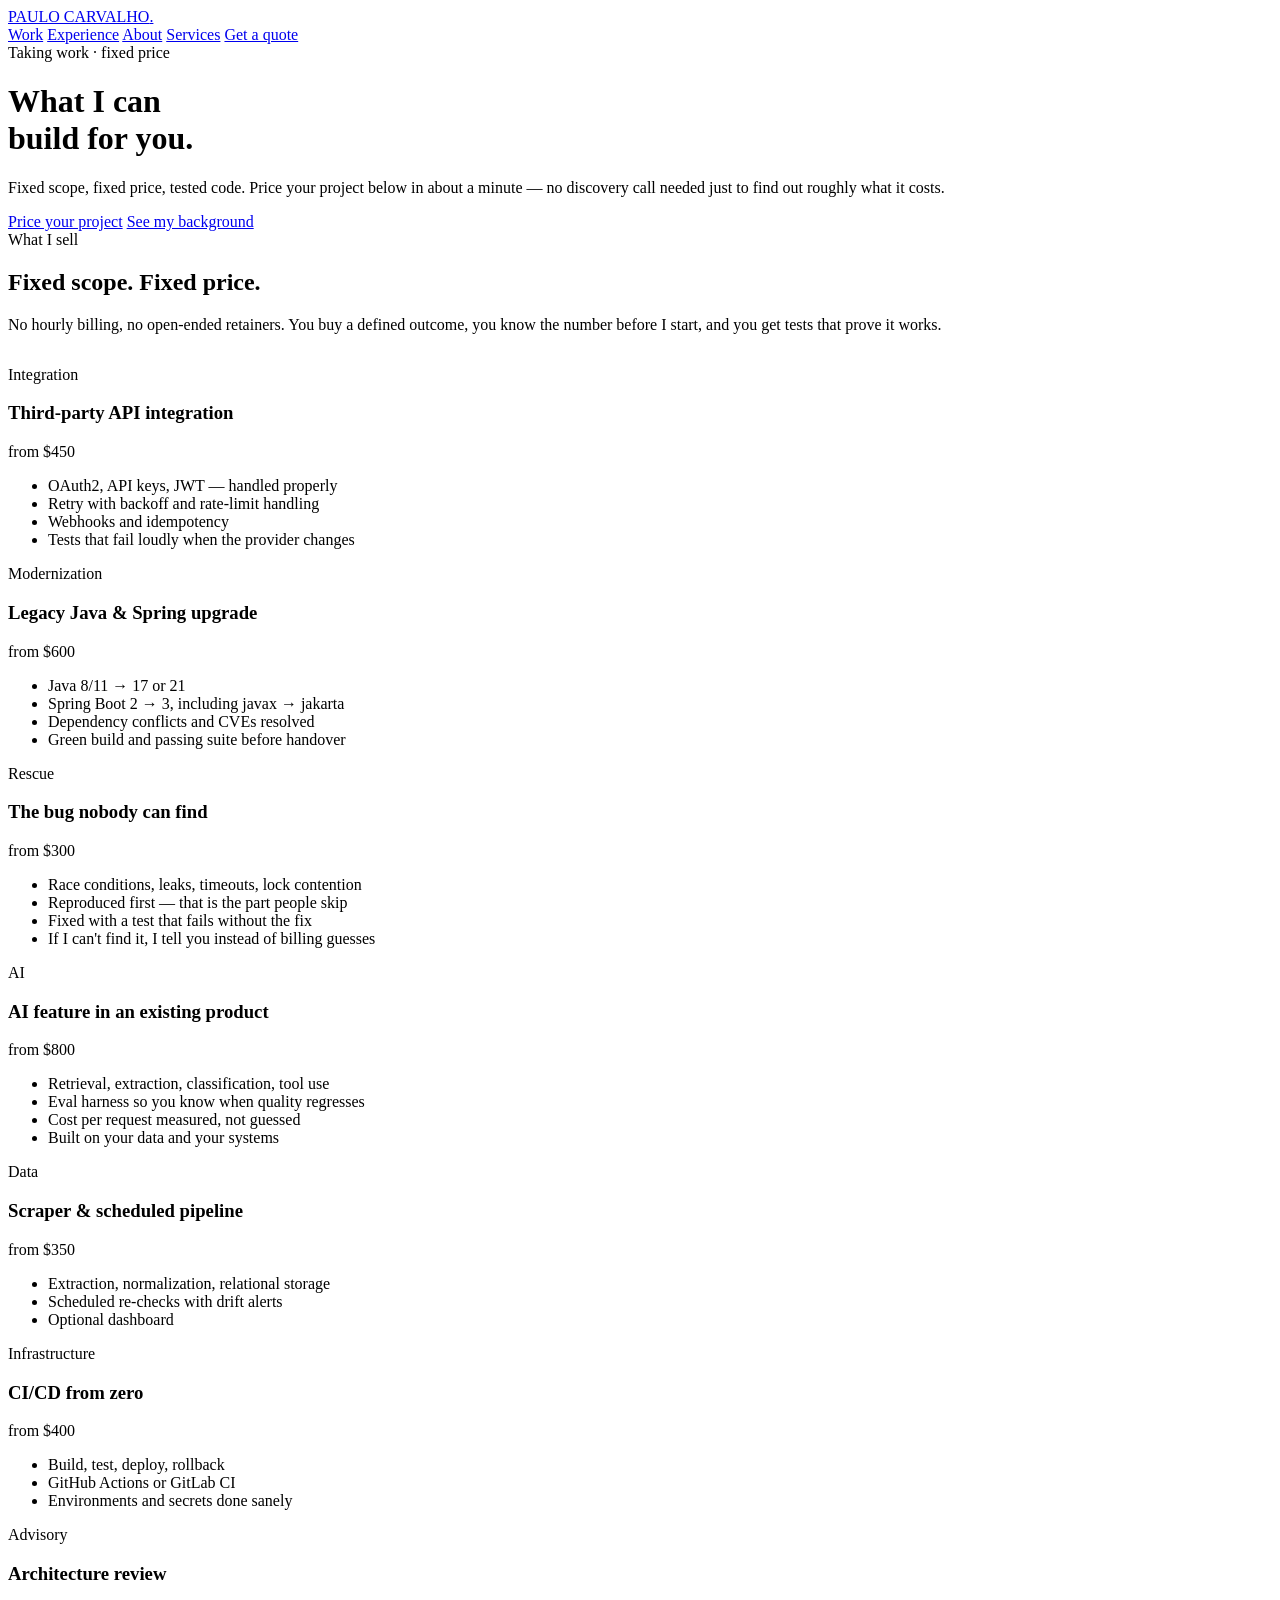
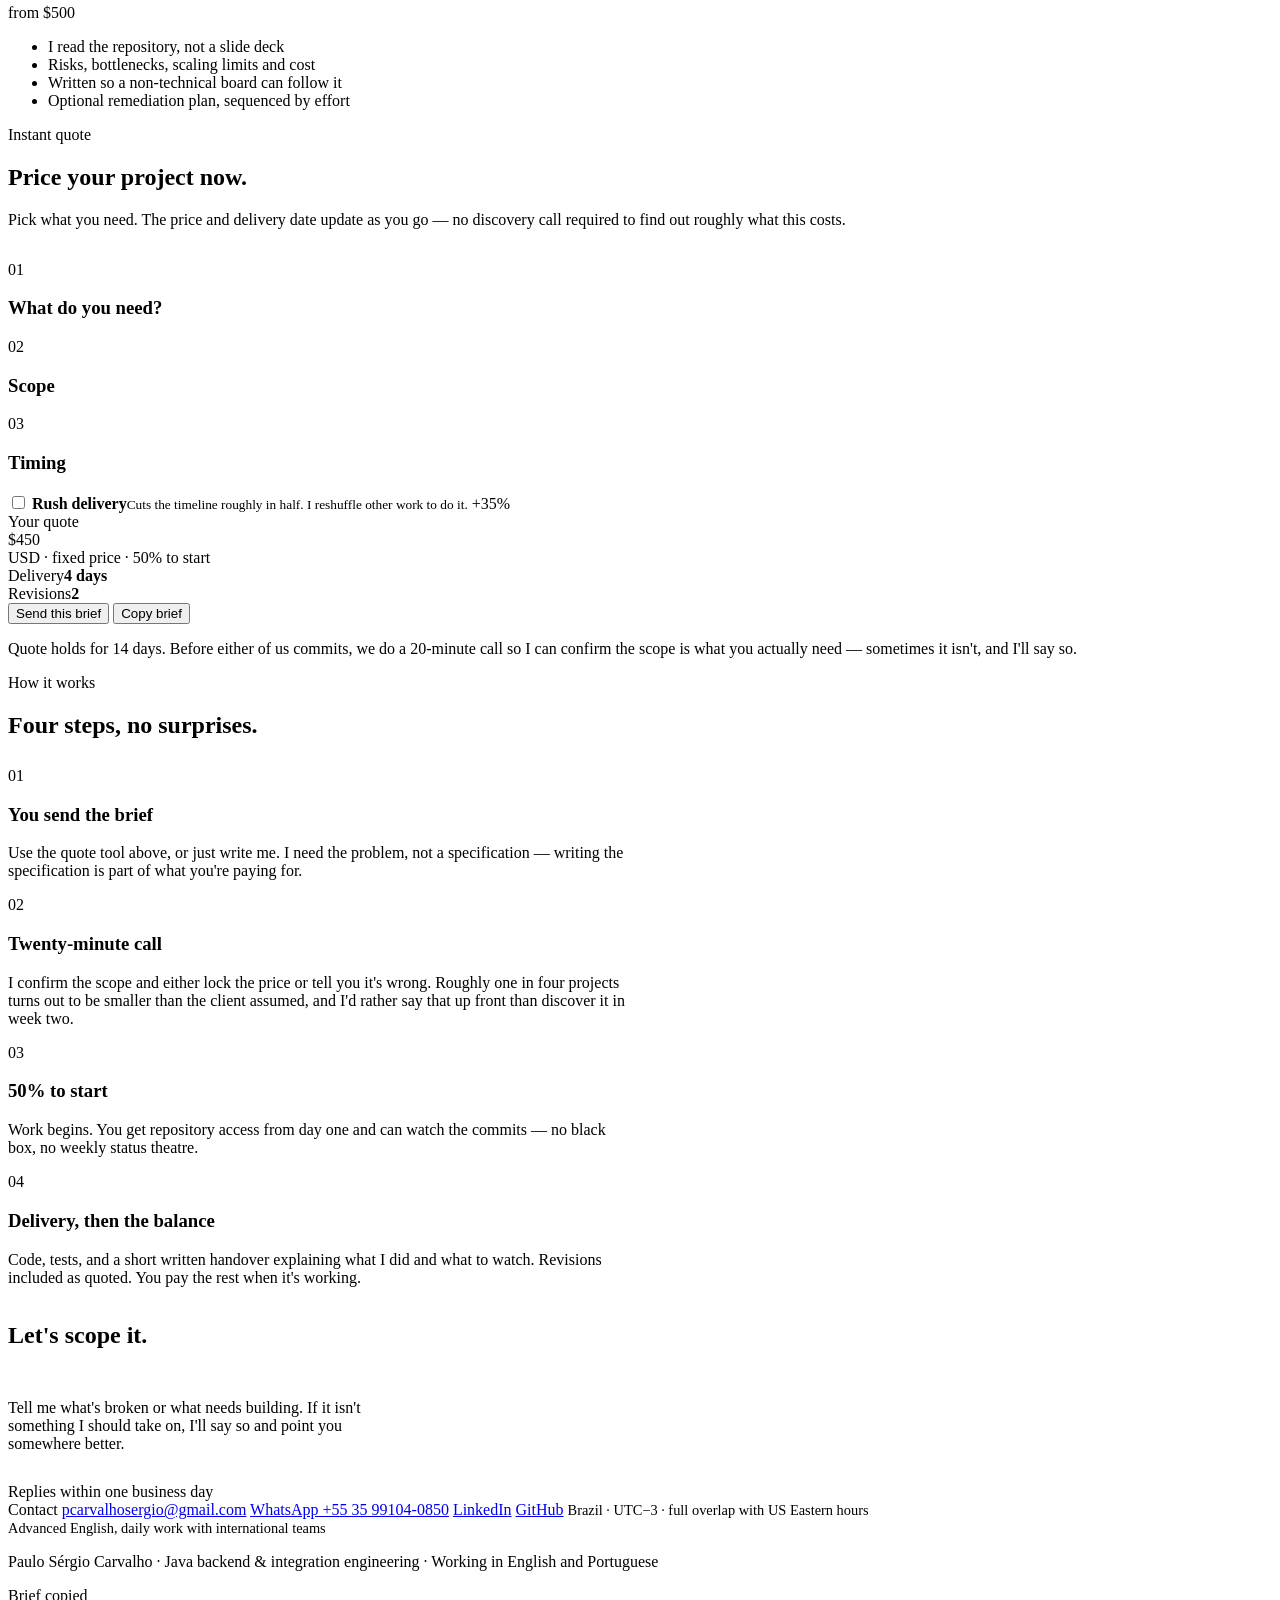
==== public/services.html @ 8a2f3dd6 "Separa apresentacao de venda em duas paginas A home passa a ser so portfolio e trajetoria. A oferta " ====
<!doctype html>
<html lang="en">
<head>
<meta charset="utf-8">
<meta name="viewport" content="width=device-width, initial-scale=1">
<title>Services & Pricing — Paulo Carvalho</title>
<meta name="description" content="Fixed-scope backend engineering: API integrations, legacy Java upgrades, stuck bugs, AI features. Instant quote.">
<link rel="stylesheet" href="/style.css?v=2aeed2de">
<link rel="icon" href="data:image/svg+xml,<svg xmlns=%22http://www.w3.org/2000/svg%22 viewBox=%220 0 32 32%22><rect width=%2232%22 height=%2232%22 rx=%226%22 fill=%22%231B4FD8%22/><text x=%2216%22 y=%2223%22 font-family=%22monospace%22 font-size=%2219%22 font-weight=%22700%22 fill=%22white%22 text-anchor=%22middle%22>P</text></svg>">
</head>
<body>
<nav>
  <div class="wrap inner">
    <a class="brand" href="/">PAULO&nbsp;CARVALHO<span style="color:var(--accent)">.</span></a>
    <div class="links">
      <a href="/#work">Work</a>
      <a href="/#history">Experience</a>
      <a href="/#about">About</a>
      <a href="/services">Services</a>
      <a class="cta" href="/services#quote">Get a quote</a>
    </div>
  </div>
</nav>
<header class="hero" id="top">
  <div class="wrap">
    <span class="status"><span class="dot"></span>Taking work &middot; fixed price</span>
    <h1>What I can<br><span class="accent">build for you.</span></h1>
    <p class="lede">Fixed scope, fixed price, tested code. Price your project below in about a minute &mdash; no discovery call needed just to find out roughly what it costs.</p>
    <div class="hero-actions">
      <a class="btn btn-solid" href="#quote">Price your project</a>
      <a class="btn btn-ghost" href="/">See my background</a>
    </div>
  </div>
</header>
<section id="services">
  <div class="wrap">
    <div class="sec-lbl"><span class="lbl">What I sell</span></div>
    <h2>Fixed scope. Fixed price.</h2>
    <p class="lede" style="margin-top:14px;margin-bottom:32px">No hourly billing, no open-ended retainers. You buy a defined outcome, you know the number before I start, and you get tests that prove it works.</p>

    <div class="grid g3">
      <div class="card">
        <span class="lbl">Integration</span>
        <h3>Third-party API integration</h3>
        <span class="price">from $450</span>
        <ul>
          <li>OAuth2, API keys, JWT — handled properly</li>
          <li>Retry with backoff and rate-limit handling</li>
          <li>Webhooks and idempotency</li>
          <li>Tests that fail loudly when the provider changes</li>
        </ul>
      </div>
      <div class="card">
        <span class="lbl">Modernization</span>
        <h3>Legacy Java &amp; Spring upgrade</h3>
        <span class="price">from $600</span>
        <ul>
          <li>Java 8/11 → 17 or 21</li>
          <li>Spring Boot 2 → 3, including javax → jakarta</li>
          <li>Dependency conflicts and CVEs resolved</li>
          <li>Green build and passing suite before handover</li>
        </ul>
      </div>
      <div class="card">
        <span class="lbl">Rescue</span>
        <h3>The bug nobody can find</h3>
        <span class="price">from $300</span>
        <ul>
          <li>Race conditions, leaks, timeouts, lock contention</li>
          <li>Reproduced first — that is the part people skip</li>
          <li>Fixed with a test that fails without the fix</li>
          <li>If I can't find it, I tell you instead of billing guesses</li>
        </ul>
      </div>
      <div class="card">
        <span class="lbl">AI</span>
        <h3>AI feature in an existing product</h3>
        <span class="price">from $800</span>
        <ul>
          <li>Retrieval, extraction, classification, tool use</li>
          <li>Eval harness so you know when quality regresses</li>
          <li>Cost per request measured, not guessed</li>
          <li>Built on your data and your systems</li>
        </ul>
      </div>
      <div class="card">
        <span class="lbl">Data</span>
        <h3>Scraper &amp; scheduled pipeline</h3>
        <span class="price">from $350</span>
        <ul>
          <li>Extraction, normalization, relational storage</li>
          <li>Scheduled re-checks with drift alerts</li>
          <li>Optional dashboard</li>
        </ul>
      </div>
      <div class="card">
        <span class="lbl">Infrastructure</span>
        <h3>CI/CD from zero</h3>
        <span class="price">from $400</span>
        <ul>
          <li>Build, test, deploy, rollback</li>
          <li>GitHub Actions or GitLab CI</li>
          <li>Environments and secrets done sanely</li>
        </ul>
      </div>
      <div class="card">
        <span class="lbl">Advisory</span>
        <h3>Architecture review</h3>
        <span class="price">from $500</span>
        <ul>
          <li>I read the repository, not a slide deck</li>
          <li>Risks, bottlenecks, scaling limits and cost</li>
          <li>Written so a non-technical board can follow it</li>
          <li>Optional remediation plan, sequenced by effort</li>
        </ul>
      </div>
    </div>
  </div>
</section><section id="quote">
  <div class="wrap">
    <div class="sec-lbl"><span class="lbl">Instant quote</span></div>
    <h2>Price your project now.</h2>
    <p class="lede" style="margin-top:14px;margin-bottom:32px">Pick what you need. The price and delivery date update as you go — no discovery call required to find out roughly what this costs.</p>

    <div class="cfg">
      <div class="cfg-main">
        <div class="step">
          <div class="step-h"><span class="step-n">01</span><h3>What do you need?</h3></div>
          <div class="opts cols" id="svc"></div>
        </div>
        <div class="step" id="optStep">
          <div class="step-h"><span class="step-n">02</span><h3>Scope</h3></div>
          <div id="opts"></div>
        </div>
        <div class="step">
          <div class="step-h"><span class="step-n">03</span><h3>Timing</h3></div>
          <div class="opts">
            <label class="opt" id="rushOpt">
              <input type="checkbox" id="rush">
              <span class="t"><b>Rush delivery</b><small>Cuts the timeline roughly in half. I reshuffle other work to do it.</small></span>
              <span class="p">+35%</span>
            </label>
          </div>
        </div>
      </div>

      <aside class="quote">
        <div class="quote-h"><span class="lbl" style="color:var(--accent)">Your quote</span></div>
        <div class="quote-b">
          <div>
            <div class="total" id="total">$450</div>
            <span class="fineprint">USD · fixed price · 50% to start</span>
          </div>
          <div class="meta-grid">
            <div><span class="lbl">Delivery</span><b id="days">4 days</b></div>
            <div><span class="lbl">Revisions</span><b id="revs">2</b></div>
          </div>
          <div class="lines" id="lines"></div>
          <button class="btn btn-solid" id="send">Send this brief</button>
          <button class="btn btn-ghost" id="copy">Copy brief</button>
          <p class="fineprint">Quote holds for 14 days. Before either of us commits, we do a 20-minute call so I can confirm the scope is what you actually need — sometimes it isn't, and I'll say so.</p>
        </div>
      </aside>
    </div>
  </div>
</section><section id="process">
  <div class="wrap">
    <div class="sec-lbl"><span class="lbl">How it works</span></div>
    <h2>Four steps, no surprises.</h2>
    <div class="steps" style="margin-top:28px;max-width:78ch">
      <div class="pstep"><span class="n">01</span><div class="c"><h3>You send the brief</h3><p style="color:var(--ink-2)">Use the quote tool above, or just write me. I need the problem, not a specification — writing the specification is part of what you're paying for.</p></div></div>
      <div class="pstep"><span class="n">02</span><div class="c"><h3>Twenty-minute call</h3><p style="color:var(--ink-2)">I confirm the scope and either lock the price or tell you it's wrong. Roughly one in four projects turns out to be smaller than the client assumed, and I'd rather say that up front than discover it in week two.</p></div></div>
      <div class="pstep"><span class="n">03</span><div class="c"><h3>50% to start</h3><p style="color:var(--ink-2)">Work begins. You get repository access from day one and can watch the commits — no black box, no weekly status theatre.</p></div></div>
      <div class="pstep"><span class="n">04</span><div class="c"><h3>Delivery, then the balance</h3><p style="color:var(--ink-2)">Code, tests, and a short written handover explaining what I did and what to watch. Revisions included as quoted. You pay the rest when it's working.</p></div></div>
    </div>
  </div>
</section>

<!-- CONTACT --><footer>
  <div class="wrap">
    <div class="foot-grid">
      <div style="max-width:46ch;display:flex;flex-direction:column;gap:14px">
        <h2>Let's scope it.</h2>
        <p style="color:var(--ink-2)">Tell me what's broken or what needs building. If it isn't something I should take on, I'll say so and point you somewhere better.</p>
        <span class="status" style="align-self:flex-start"><span class="dot"></span>Replies within one business day</span>
      </div>
      <div class="contact-list">
        <span class="lbl" style="margin-bottom:4px">Contact</span>
        <a href="mailto:pcarvalhosergio@gmail.com" id="mailLink">pcarvalhosergio@gmail.com</a>
        <a href="https://wa.me/5535991040850">WhatsApp +55 35 99104-0850</a>
        <a href="https://www.linkedin.com/in/REPLACE-LINKEDIN">LinkedIn</a>
        <a href="https://github.com/REPLACE-GITHUB">GitHub</a>
        <span class="muted" style="font-size:.9rem;margin-top:6px">Brazil · UTC−3 · full overlap with US Eastern hours<br>Advanced English, daily work with international teams</span>
      </div>
    </div>
    <p class="foot-note">Paulo Sérgio Carvalho · Java backend &amp; integration engineering · Working in English and Portuguese</p>
  </div>
</footer>
<div class="toast" id="toast">Brief copied</div>
<script src="/quote.js?v=d5d9aae8"></script>
</body>
</html>
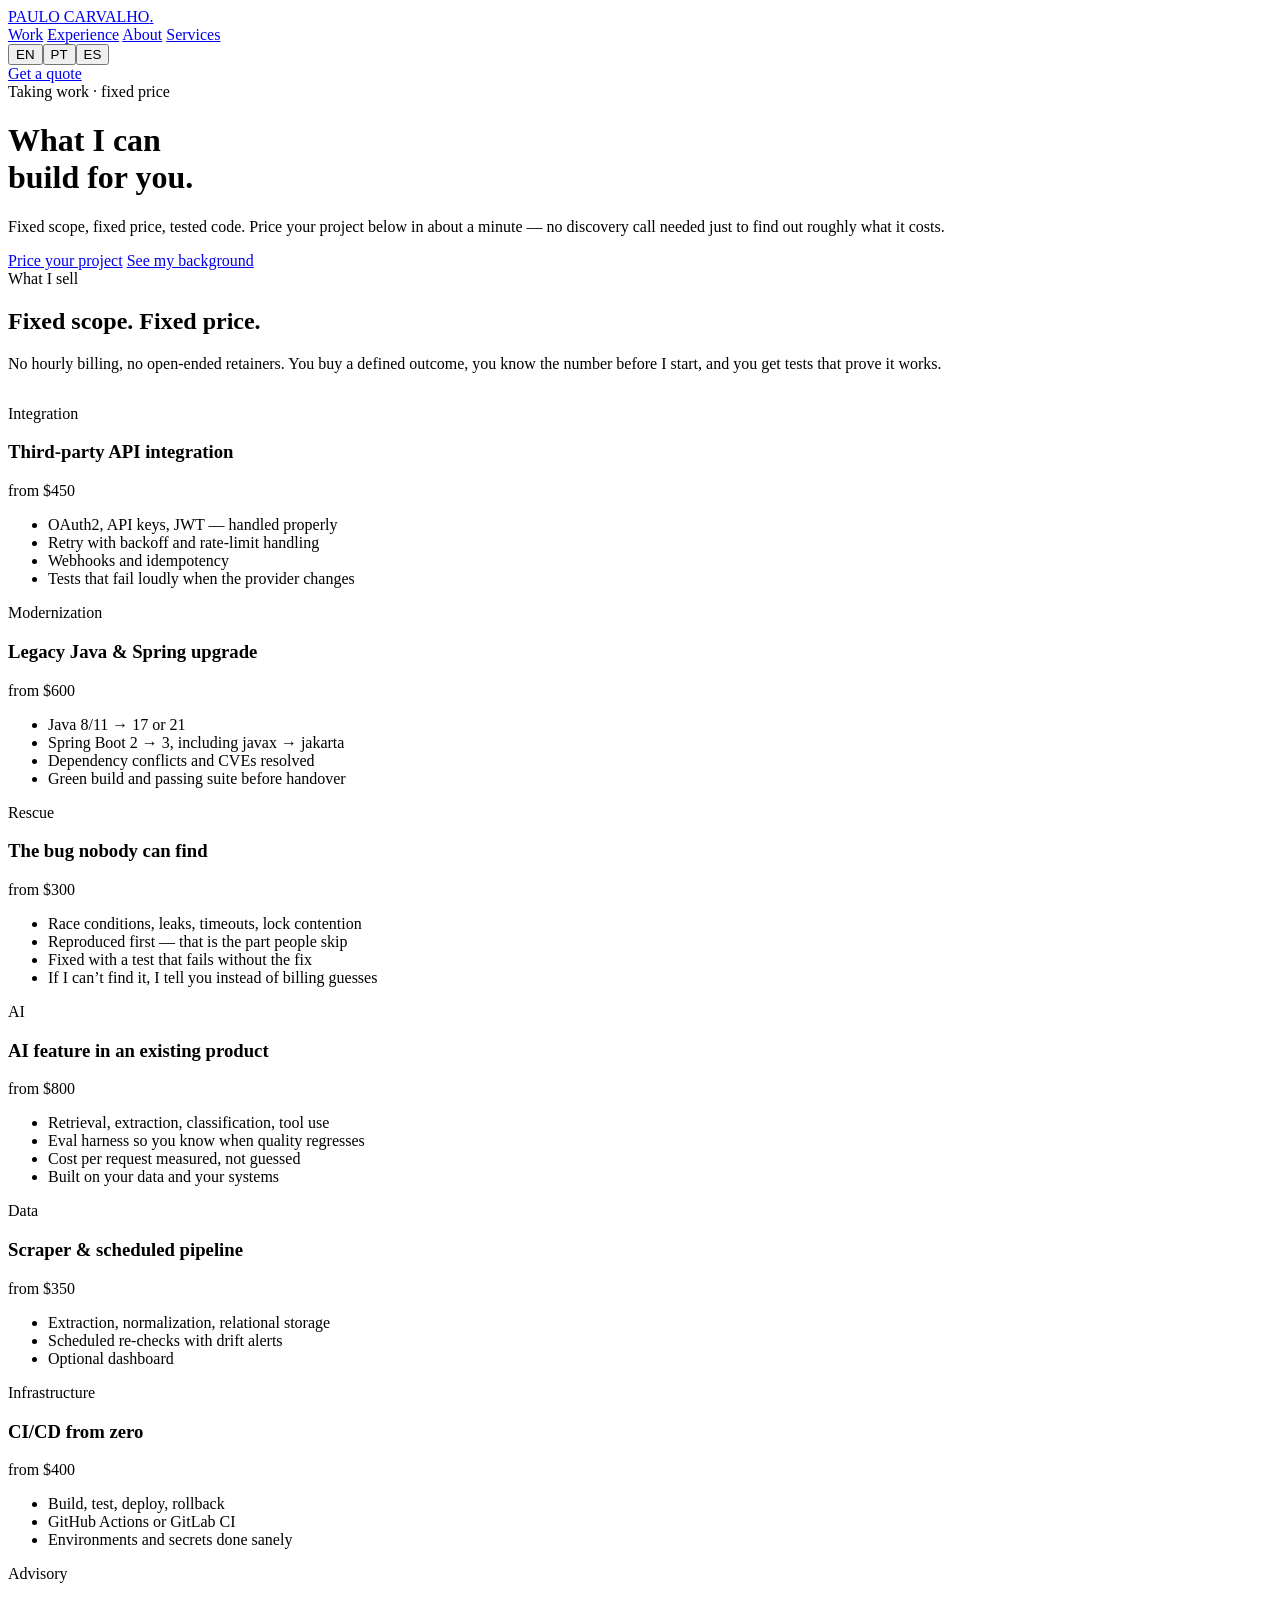
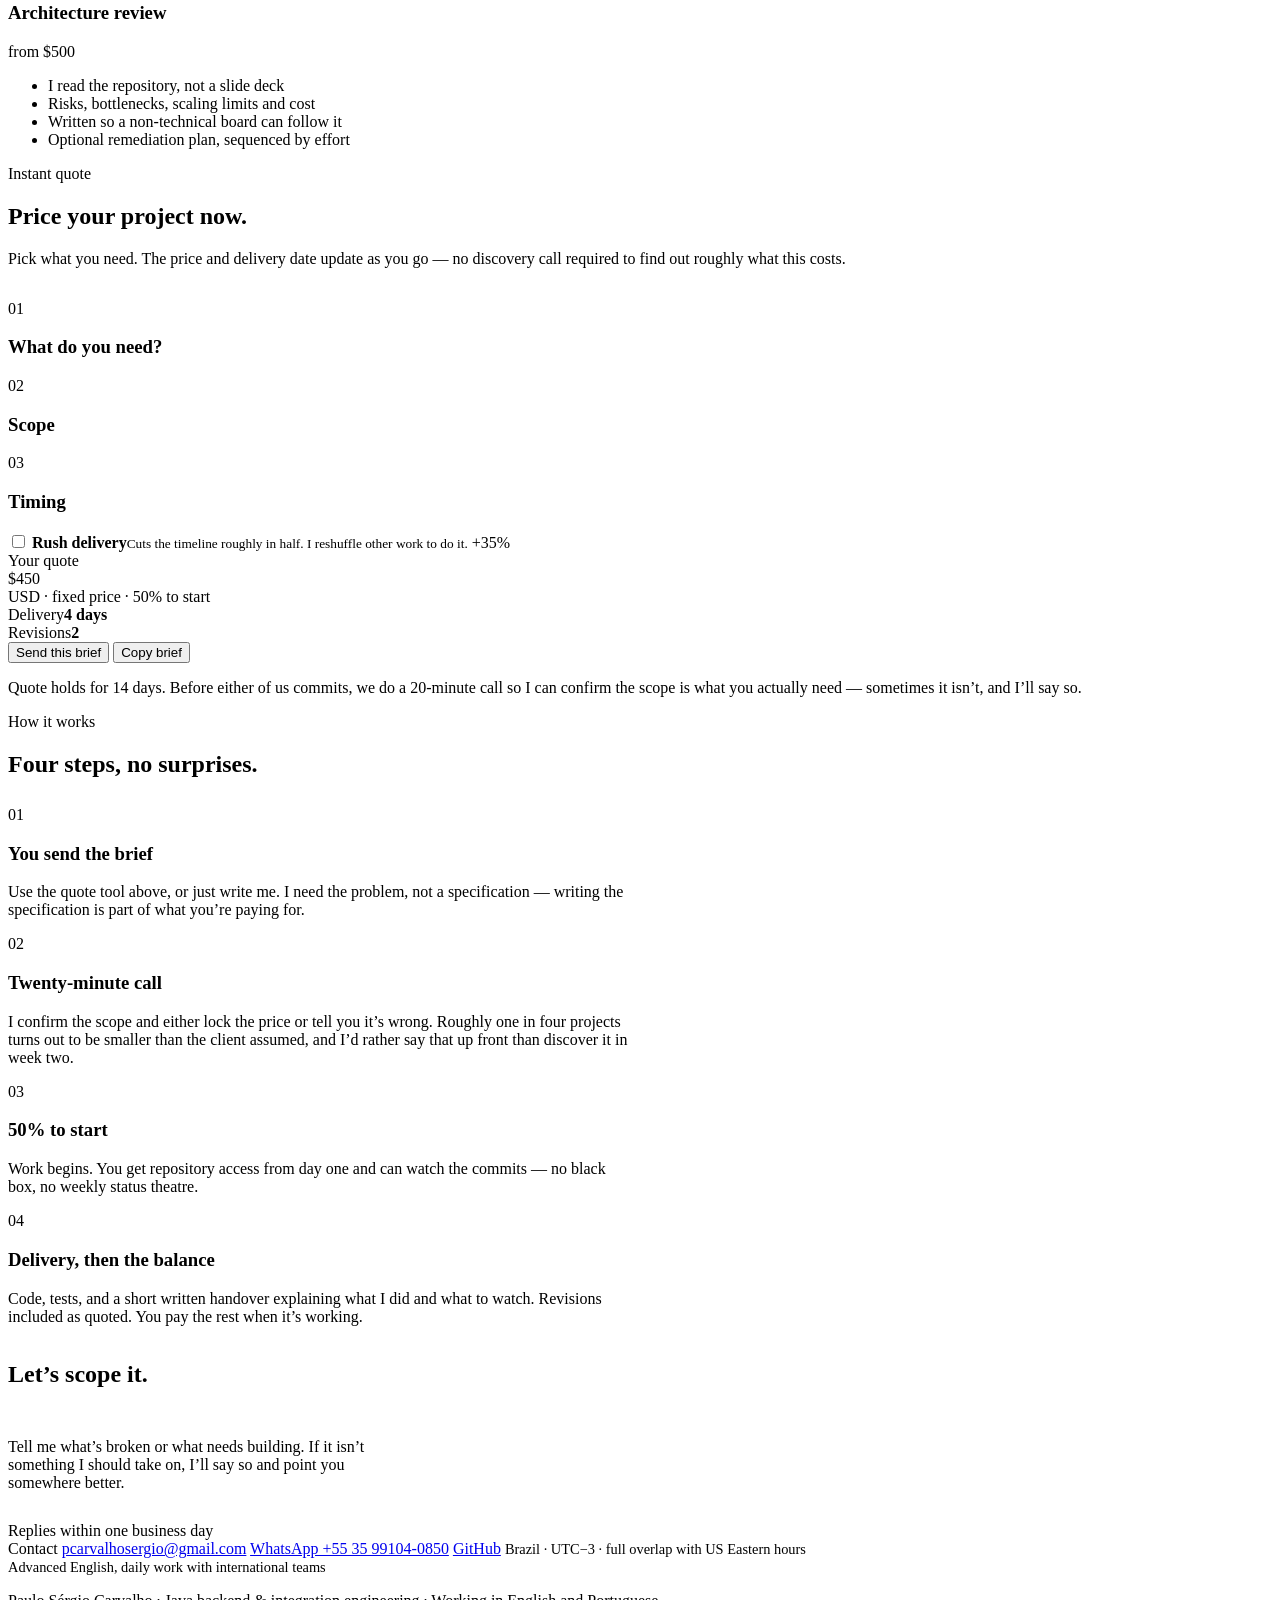
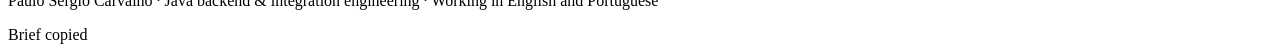
==== commit 270409a3: "Adiciona ingles, portugues e espanhol com deteccao automatica O idioma vem, nesta ordem, de ?lang= n" ====
--- a/public/services.html
+++ b/public/services.html
@@ -3,9 +3,9 @@
 <head>
 <meta charset="utf-8">
 <meta name="viewport" content="width=device-width, initial-scale=1">
-<title>Services & Pricing — Paulo Carvalho</title>
-<meta name="description" content="Fixed-scope backend engineering: API integrations, legacy Java upgrades, stuck bugs, AI features. Instant quote.">
-<link rel="stylesheet" href="/style.css?v=2aeed2de">
+<title data-i18n="meta.svc.title">Services & Pricing — Paulo Carvalho</title>
+<meta name="description" content="Fixed-scope backend engineering: API integrations, legacy Java upgrades, stuck bugs, AI features. Instant quote." data-i18n-meta="meta.svc.desc">
+<link rel="stylesheet" href="/style.css?v=31d8763a">
 <link rel="icon" href="data:image/svg+xml,<svg xmlns=%22http://www.w3.org/2000/svg%22 viewBox=%220 0 32 32%22><rect width=%2232%22 height=%2232%22 rx=%226%22 fill=%22%231B4FD8%22/><text x=%2216%22 y=%2223%22 font-family=%22monospace%22 font-size=%2219%22 font-weight=%22700%22 fill=%22white%22 text-anchor=%22middle%22>P</text></svg>">
 </head>
 <body>
@@ -13,131 +13,133 @@
   <div class="wrap inner">
     <a class="brand" href="/">PAULO&nbsp;CARVALHO<span style="color:var(--accent)">.</span></a>
     <div class="links">
-      <a href="/#work">Work</a>
-      <a href="/#history">Experience</a>
-      <a href="/#about">About</a>
-      <a href="/services">Services</a>
-      <a class="cta" href="/services#quote">Get a quote</a>
+      <a href="/#work" data-i18n="nav.work">Work</a>
+      <a href="/#history" data-i18n="nav.experience">Experience</a>
+      <a href="/#about" data-i18n="nav.about">About</a>
+      <a href="/services" data-i18n="nav.services_short">Services</a>
+      <div class="langs" role="group" aria-label="Language"><button type="button" data-lang="en">EN</button><button type="button" data-lang="pt">PT</button><button type="button" data-lang="es">ES</button></div>
+      <a class="cta" href="/services#quote" data-i18n="nav.quote">Get a quote</a>
     </div>
   </div>
 </nav>
 <header class="hero" id="top">
   <div class="wrap">
-    <span class="status"><span class="dot"></span>Taking work &middot; fixed price</span>
-    <h1>What I can<br><span class="accent">build for you.</span></h1>
-    <p class="lede">Fixed scope, fixed price, tested code. Price your project below in about a minute &mdash; no discovery call needed just to find out roughly what it costs.</p>
+    <span class="status"><span class="dot"></span><span data-i18n="svc.status">Taking work &middot; fixed price</span></span>
+    <h1 data-i18n-html="svc.h1">What I can<br><span class="accent">build for you.</span></h1>
+    <p class="lede" data-i18n-html="svc.lede">Fixed scope, fixed price, tested code. Price your project below in about a minute &mdash; no discovery call needed just to find out roughly what it costs.</p>
     <div class="hero-actions">
-      <a class="btn btn-solid" href="#quote">Price your project</a>
-      <a class="btn btn-ghost" href="/">See my background</a>
+      <a class="btn btn-solid" href="#quote" data-i18n="svc.cta1">Price your project</a>
+      <a class="btn btn-ghost" href="/" data-i18n="svc.cta2">See my background</a>
     </div>
   </div>
 </header>
 <section id="services">
   <div class="wrap">
-    <div class="sec-lbl"><span class="lbl">What I sell</span></div>
-    <h2>Fixed scope. Fixed price.</h2>
-    <p class="lede" style="margin-top:14px;margin-bottom:32px">No hourly billing, no open-ended retainers. You buy a defined outcome, you know the number before I start, and you get tests that prove it works.</p>
+    <div class="sec-lbl"><span class="lbl" data-i18n="svc.label">What I sell</span></div>
+    <h2 data-i18n="svc.h2">Fixed scope. Fixed price.</h2>
+    <p class="lede" style="margin-top:14px;margin-bottom:32px" data-i18n-html="svc.intro">No hourly billing, no open-ended retainers. You buy a defined outcome, you know the number before I start, and you get tests that prove it works.</p>
 
     <div class="grid g3">
       <div class="card">
-        <span class="lbl">Integration</span>
-        <h3>Third-party API integration</h3>
-        <span class="price">from $450</span>
-        <ul>
-          <li>OAuth2, API keys, JWT — handled properly</li>
-          <li>Retry with backoff and rate-limit handling</li>
-          <li>Webhooks and idempotency</li>
-          <li>Tests that fail loudly when the provider changes</li>
-        </ul>
-      </div>
-      <div class="card">
-        <span class="lbl">Modernization</span>
-        <h3>Legacy Java &amp; Spring upgrade</h3>
-        <span class="price">from $600</span>
-        <ul>
-          <li>Java 8/11 → 17 or 21</li>
-          <li>Spring Boot 2 → 3, including javax → jakarta</li>
-          <li>Dependency conflicts and CVEs resolved</li>
-          <li>Green build and passing suite before handover</li>
-        </ul>
-      </div>
-      <div class="card">
-        <span class="lbl">Rescue</span>
-        <h3>The bug nobody can find</h3>
-        <span class="price">from $300</span>
-        <ul>
-          <li>Race conditions, leaks, timeouts, lock contention</li>
-          <li>Reproduced first — that is the part people skip</li>
-          <li>Fixed with a test that fails without the fix</li>
-          <li>If I can't find it, I tell you instead of billing guesses</li>
-        </ul>
-      </div>
-      <div class="card">
-        <span class="lbl">AI</span>
-        <h3>AI feature in an existing product</h3>
-        <span class="price">from $800</span>
-        <ul>
-          <li>Retrieval, extraction, classification, tool use</li>
-          <li>Eval harness so you know when quality regresses</li>
-          <li>Cost per request measured, not guessed</li>
-          <li>Built on your data and your systems</li>
-        </ul>
-      </div>
-      <div class="card">
-        <span class="lbl">Data</span>
-        <h3>Scraper &amp; scheduled pipeline</h3>
-        <span class="price">from $350</span>
-        <ul>
-          <li>Extraction, normalization, relational storage</li>
-          <li>Scheduled re-checks with drift alerts</li>
-          <li>Optional dashboard</li>
-        </ul>
-      </div>
-      <div class="card">
-        <span class="lbl">Infrastructure</span>
-        <h3>CI/CD from zero</h3>
-        <span class="price">from $400</span>
-        <ul>
-          <li>Build, test, deploy, rollback</li>
-          <li>GitHub Actions or GitLab CI</li>
-          <li>Environments and secrets done sanely</li>
-        </ul>
-      </div>
-      <div class="card">
-        <span class="lbl">Advisory</span>
-        <h3>Architecture review</h3>
-        <span class="price">from $500</span>
-        <ul>
-          <li>I read the repository, not a slide deck</li>
-          <li>Risks, bottlenecks, scaling limits and cost</li>
-          <li>Written so a non-technical board can follow it</li>
-          <li>Optional remediation plan, sequenced by effort</li>
-        </ul>
-      </div>
-    </div>
-  </div>
-</section><section id="quote">
-  <div class="wrap">
-    <div class="sec-lbl"><span class="lbl">Instant quote</span></div>
-    <h2>Price your project now.</h2>
-    <p class="lede" style="margin-top:14px;margin-bottom:32px">Pick what you need. The price and delivery date update as you go — no discovery call required to find out roughly what this costs.</p>
+        <span class="lbl" data-i18n="card.api.tag">Integration</span>
+        <h3 data-i18n="card.api.h">Third-party API integration</h3>
+        <span class="price"><span data-i18n="svc.from">from</span> $450</span>
+        <ul>
+          <li data-i18n="card.api.b0">OAuth2, API keys, JWT &mdash; handled properly</li>
+          <li data-i18n="card.api.b1">Retry with backoff and rate-limit handling</li>
+          <li data-i18n="card.api.b2">Webhooks and idempotency</li>
+          <li data-i18n="card.api.b3">Tests that fail loudly when the provider changes</li>
+        </ul>
+      </div>
+      <div class="card">
+        <span class="lbl" data-i18n="card.upgrade.tag">Modernization</span>
+        <h3 data-i18n="card.upgrade.h">Legacy Java &amp; Spring upgrade</h3>
+        <span class="price"><span data-i18n="svc.from">from</span> $600</span>
+        <ul>
+          <li data-i18n="card.upgrade.b0">Java 8/11 &rarr; 17 or 21</li>
+          <li data-i18n="card.upgrade.b1">Spring Boot 2 &rarr; 3, including javax &rarr; jakarta</li>
+          <li data-i18n="card.upgrade.b2">Dependency conflicts and CVEs resolved</li>
+          <li data-i18n="card.upgrade.b3">Green build and passing suite before handover</li>
+        </ul>
+      </div>
+      <div class="card">
+        <span class="lbl" data-i18n="card.bug.tag">Rescue</span>
+        <h3 data-i18n="card.bug.h">The bug nobody can find</h3>
+        <span class="price"><span data-i18n="svc.from">from</span> $300</span>
+        <ul>
+          <li data-i18n="card.bug.b0">Race conditions, leaks, timeouts, lock contention</li>
+          <li data-i18n="card.bug.b1">Reproduced first &mdash; that is the part people skip</li>
+          <li data-i18n="card.bug.b2">Fixed with a test that fails without the fix</li>
+          <li data-i18n="card.bug.b3">If I can&rsquo;t find it, I tell you instead of billing guesses</li>
+        </ul>
+      </div>
+      <div class="card">
+        <span class="lbl" data-i18n="card.ai.tag">AI</span>
+        <h3 data-i18n="card.ai.h">AI feature in an existing product</h3>
+        <span class="price"><span data-i18n="svc.from">from</span> $800</span>
+        <ul>
+          <li data-i18n="card.ai.b0">Retrieval, extraction, classification, tool use</li>
+          <li data-i18n="card.ai.b1">Eval harness so you know when quality regresses</li>
+          <li data-i18n="card.ai.b2">Cost per request measured, not guessed</li>
+          <li data-i18n="card.ai.b3">Built on your data and your systems</li>
+        </ul>
+      </div>
+      <div class="card">
+        <span class="lbl" data-i18n="card.data.tag">Data</span>
+        <h3 data-i18n="card.data.h">Scraper &amp; scheduled pipeline</h3>
+        <span class="price"><span data-i18n="svc.from">from</span> $350</span>
+        <ul>
+          <li data-i18n="card.data.b0">Extraction, normalization, relational storage</li>
+          <li data-i18n="card.data.b1">Scheduled re-checks with drift alerts</li>
+          <li data-i18n="card.data.b2">Optional dashboard</li>
+        </ul>
+      </div>
+      <div class="card">
+        <span class="lbl" data-i18n="card.cicd.tag">Infrastructure</span>
+        <h3 data-i18n="card.cicd.h">CI/CD from zero</h3>
+        <span class="price"><span data-i18n="svc.from">from</span> $400</span>
+        <ul>
+          <li data-i18n="card.cicd.b0">Build, test, deploy, rollback</li>
+          <li data-i18n="card.cicd.b1">GitHub Actions or GitLab CI</li>
+          <li data-i18n="card.cicd.b2">Environments and secrets done sanely</li>
+        </ul>
+      </div>
+      <div class="card">
+        <span class="lbl" data-i18n="card.review.tag">Advisory</span>
+        <h3 data-i18n="card.review.h">Architecture review</h3>
+        <span class="price"><span data-i18n="svc.from">from</span> $500</span>
+        <ul>
+          <li data-i18n="card.review.b0">I read the repository, not a slide deck</li>
+          <li data-i18n="card.review.b1">Risks, bottlenecks, scaling limits and cost</li>
+          <li data-i18n="card.review.b2">Written so a non-technical board can follow it</li>
+          <li data-i18n="card.review.b3">Optional remediation plan, sequenced by effort</li>
+        </ul>
+      </div>
+    </div>
+  </div>
+</section>
+<section id="quote">
+  <div class="wrap">
+    <div class="sec-lbl"><span class="lbl" data-i18n="q.label">Instant quote</span></div>
+    <h2 data-i18n="q.h2">Price your project now.</h2>
+    <p class="lede" style="margin-top:14px;margin-bottom:32px" data-i18n-html="q.intro">Pick what you need. The price and delivery date update as you go &mdash; no discovery call required to find out roughly what this costs.</p>
 
     <div class="cfg">
       <div class="cfg-main">
         <div class="step">
-          <div class="step-h"><span class="step-n">01</span><h3>What do you need?</h3></div>
+          <div class="step-h"><span class="step-n">01</span><h3 data-i18n="q.step1">What do you need?</h3></div>
           <div class="opts cols" id="svc"></div>
         </div>
         <div class="step" id="optStep">
-          <div class="step-h"><span class="step-n">02</span><h3>Scope</h3></div>
+          <div class="step-h"><span class="step-n">02</span><h3 data-i18n="q.step2">Scope</h3></div>
           <div id="opts"></div>
         </div>
         <div class="step">
-          <div class="step-h"><span class="step-n">03</span><h3>Timing</h3></div>
+          <div class="step-h"><span class="step-n">03</span><h3 data-i18n="q.step3">Timing</h3></div>
           <div class="opts">
             <label class="opt" id="rushOpt">
               <input type="checkbox" id="rush">
-              <span class="t"><b>Rush delivery</b><small>Cuts the timeline roughly in half. I reshuffle other work to do it.</small></span>
+              <span class="t"><b data-i18n="q.rush.t">Rush delivery</b><small data-i18n="q.rush.d">Cuts the timeline roughly in half. I reshuffle other work to do it.</small></span>
               <span class="p">+35%</span>
             </label>
           </div>
@@ -145,58 +147,60 @@
       </div>
 
       <aside class="quote">
-        <div class="quote-h"><span class="lbl" style="color:var(--accent)">Your quote</span></div>
+        <div class="quote-h"><span class="lbl" style="color:var(--accent)" data-i18n="q.yours">Your quote</span></div>
         <div class="quote-b">
           <div>
             <div class="total" id="total">$450</div>
-            <span class="fineprint">USD · fixed price · 50% to start</span>
+            <span class="fineprint" data-i18n="q.terms">USD &middot; fixed price &middot; 50% to start</span>
           </div>
           <div class="meta-grid">
-            <div><span class="lbl">Delivery</span><b id="days">4 days</b></div>
-            <div><span class="lbl">Revisions</span><b id="revs">2</b></div>
+            <div><span class="lbl" data-i18n="q.delivery">Delivery</span><b id="days">4 days</b></div>
+            <div><span class="lbl" data-i18n="q.revisions">Revisions</span><b id="revs">2</b></div>
           </div>
           <div class="lines" id="lines"></div>
-          <button class="btn btn-solid" id="send">Send this brief</button>
-          <button class="btn btn-ghost" id="copy">Copy brief</button>
-          <p class="fineprint">Quote holds for 14 days. Before either of us commits, we do a 20-minute call so I can confirm the scope is what you actually need — sometimes it isn't, and I'll say so.</p>
+          <button class="btn btn-solid" id="send" data-i18n="q.send">Send this brief</button>
+          <button class="btn btn-ghost" id="copy" data-i18n="q.copy">Copy brief</button>
+          <p class="fineprint" data-i18n-html="q.fine">Quote holds for 14 days. Before either of us commits, we do a 20-minute call so I can confirm the scope is what you actually need &mdash; sometimes it isn&rsquo;t, and I&rsquo;ll say so.</p>
         </div>
       </aside>
     </div>
   </div>
-</section><section id="process">
-  <div class="wrap">
-    <div class="sec-lbl"><span class="lbl">How it works</span></div>
-    <h2>Four steps, no surprises.</h2>
+</section>
+<section id="process">
+  <div class="wrap">
+    <div class="sec-lbl"><span class="lbl" data-i18n="proc.label">How it works</span></div>
+    <h2 data-i18n="proc.h2">Four steps, no surprises.</h2>
     <div class="steps" style="margin-top:28px;max-width:78ch">
-      <div class="pstep"><span class="n">01</span><div class="c"><h3>You send the brief</h3><p style="color:var(--ink-2)">Use the quote tool above, or just write me. I need the problem, not a specification — writing the specification is part of what you're paying for.</p></div></div>
-      <div class="pstep"><span class="n">02</span><div class="c"><h3>Twenty-minute call</h3><p style="color:var(--ink-2)">I confirm the scope and either lock the price or tell you it's wrong. Roughly one in four projects turns out to be smaller than the client assumed, and I'd rather say that up front than discover it in week two.</p></div></div>
-      <div class="pstep"><span class="n">03</span><div class="c"><h3>50% to start</h3><p style="color:var(--ink-2)">Work begins. You get repository access from day one and can watch the commits — no black box, no weekly status theatre.</p></div></div>
-      <div class="pstep"><span class="n">04</span><div class="c"><h3>Delivery, then the balance</h3><p style="color:var(--ink-2)">Code, tests, and a short written handover explaining what I did and what to watch. Revisions included as quoted. You pay the rest when it's working.</p></div></div>
+      <div class="pstep"><span class="n">01</span><div class="c"><h3 data-i18n="proc.1.h">You send the brief</h3><p style="color:var(--ink-2)" data-i18n="proc.1.p">Use the quote tool above, or just write me. I need the problem, not a specification &mdash; writing the specification is part of what you&rsquo;re paying for.</p></div></div>
+      <div class="pstep"><span class="n">02</span><div class="c"><h3 data-i18n="proc.2.h">Twenty-minute call</h3><p style="color:var(--ink-2)" data-i18n="proc.2.p">I confirm the scope and either lock the price or tell you it&rsquo;s wrong. Roughly one in four projects turns out to be smaller than the client assumed, and I&rsquo;d rather say that up front than discover it in week two.</p></div></div>
+      <div class="pstep"><span class="n">03</span><div class="c"><h3 data-i18n="proc.3.h">50% to start</h3><p style="color:var(--ink-2)" data-i18n="proc.3.p">Work begins. You get repository access from day one and can watch the commits &mdash; no black box, no weekly status theatre.</p></div></div>
+      <div class="pstep"><span class="n">04</span><div class="c"><h3 data-i18n="proc.4.h">Delivery, then the balance</h3><p style="color:var(--ink-2)" data-i18n="proc.4.p">Code, tests, and a short written handover explaining what I did and what to watch. Revisions included as quoted. You pay the rest when it&rsquo;s working.</p></div></div>
     </div>
   </div>
 </section>
-
-<!-- CONTACT --><footer>
+<footer>
   <div class="wrap">
     <div class="foot-grid">
       <div style="max-width:46ch;display:flex;flex-direction:column;gap:14px">
-        <h2>Let's scope it.</h2>
-        <p style="color:var(--ink-2)">Tell me what's broken or what needs building. If it isn't something I should take on, I'll say so and point you somewhere better.</p>
-        <span class="status" style="align-self:flex-start"><span class="dot"></span>Replies within one business day</span>
+        <h2 data-i18n="foot.h2">Let&rsquo;s scope it.</h2>
+        <p style="color:var(--ink-2)" data-i18n-html="foot.p">Tell me what&rsquo;s broken or what needs building. If it isn&rsquo;t something I should take on, I&rsquo;ll say so and point you somewhere better.</p>
+        <span class="status" style="align-self:flex-start"><span class="dot"></span><span data-i18n="foot.reply">Replies within one business day</span></span>
       </div>
       <div class="contact-list">
-        <span class="lbl" style="margin-bottom:4px">Contact</span>
+        <span class="lbl" style="margin-bottom:4px" data-i18n="foot.contact">Contact</span>
         <a href="mailto:pcarvalhosergio@gmail.com" id="mailLink">pcarvalhosergio@gmail.com</a>
         <a href="https://wa.me/5535991040850">WhatsApp +55 35 99104-0850</a>
-        <a href="https://www.linkedin.com/in/REPLACE-LINKEDIN">LinkedIn</a>
-        <a href="https://github.com/REPLACE-GITHUB">GitHub</a>
-        <span class="muted" style="font-size:.9rem;margin-top:6px">Brazil · UTC−3 · full overlap with US Eastern hours<br>Advanced English, daily work with international teams</span>
-      </div>
-    </div>
-    <p class="foot-note">Paulo Sérgio Carvalho · Java backend &amp; integration engineering · Working in English and Portuguese</p>
+        <a href="https://github.com/paulosc">GitHub</a>
+        <span class="muted" style="font-size:.9rem;margin-top:6px" data-i18n-html="foot.where">Brazil &middot; UTC&minus;3 &middot; full overlap with US Eastern hours<br>Advanced English, daily work with international teams</span>
+      </div>
+    </div>
+    <p class="foot-note" data-i18n-html="foot.note">Paulo S&eacute;rgio Carvalho &middot; Java backend &amp; integration engineering &middot; Working in English and Portuguese</p>
   </div>
 </footer>
+
 <div class="toast" id="toast">Brief copied</div>
-<script src="/quote.js?v=d5d9aae8"></script>
+
+<script src="/i18n.js?v=2487cbb7"></script>
+<script src="/quote.js?v=ec3ba798"></script>
 </body>
 </html>
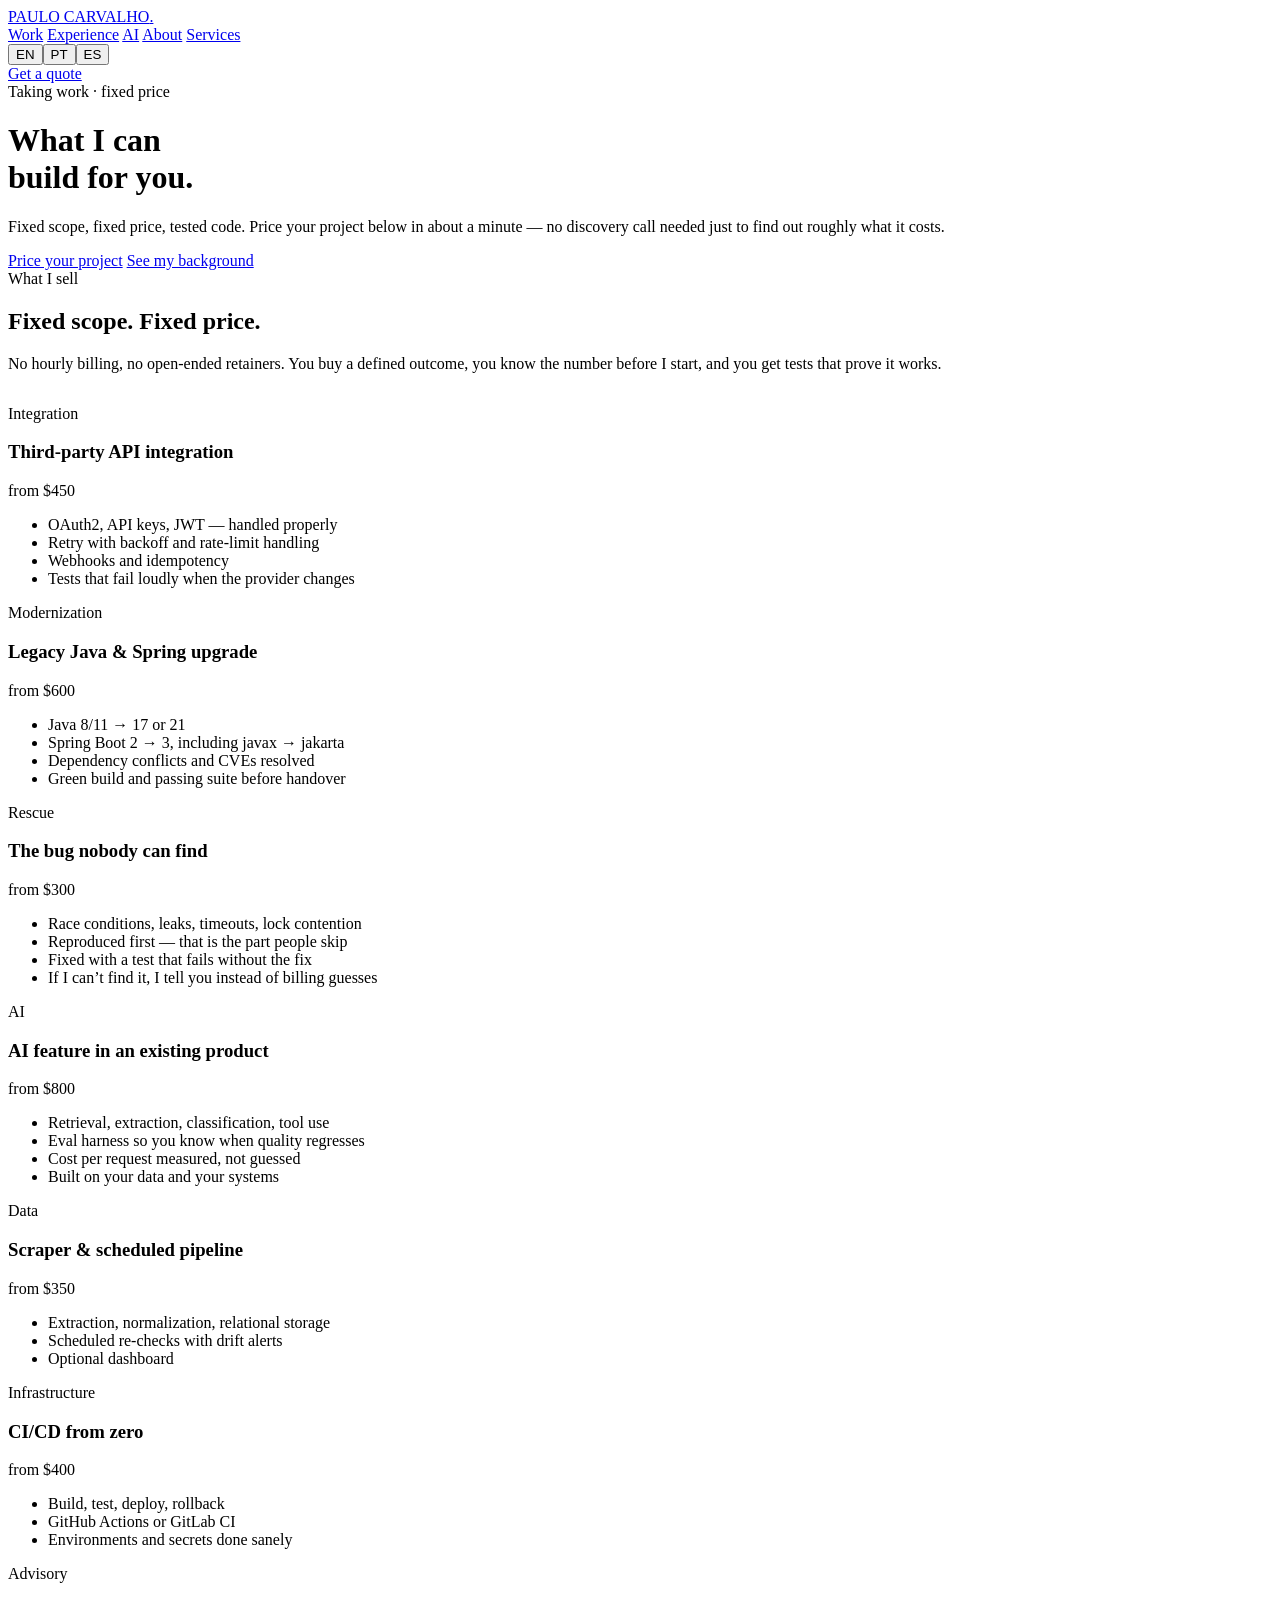
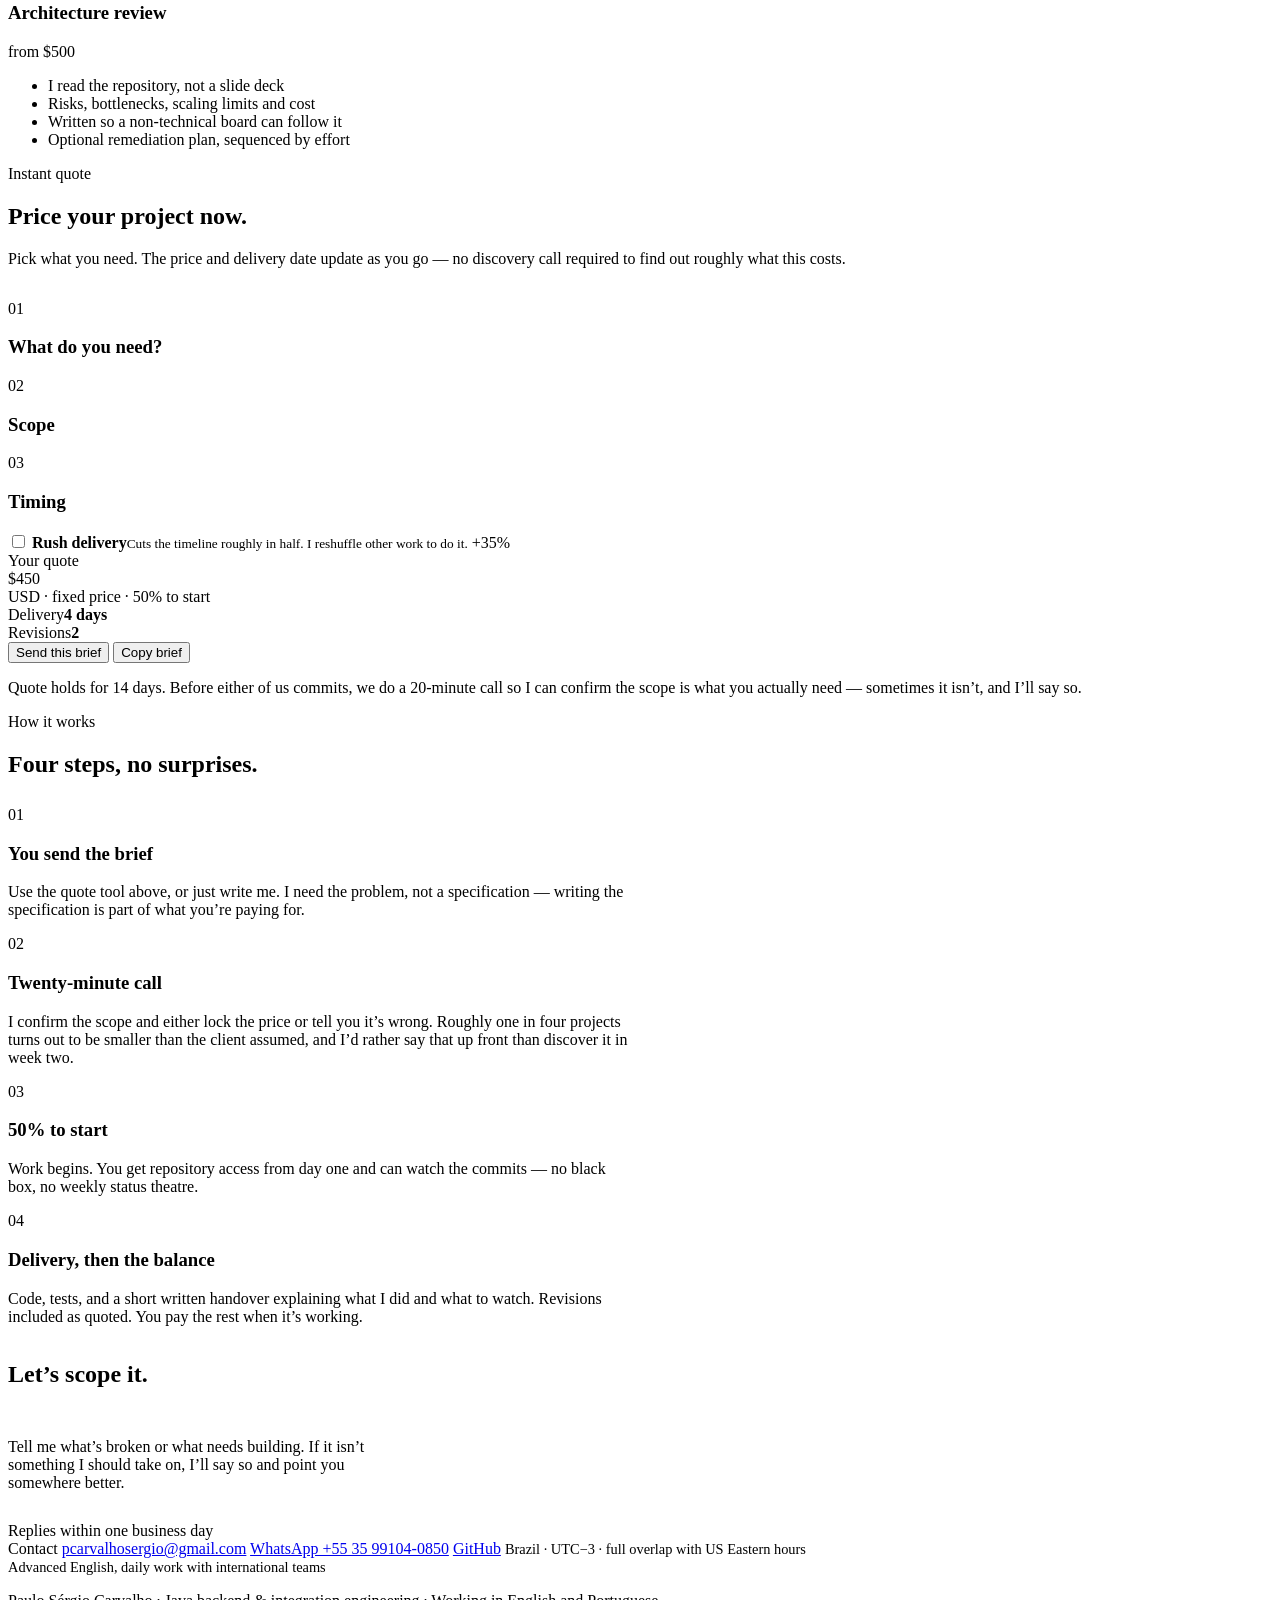
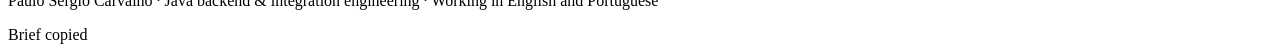
==== commit 79631828: "Reescreve o portfolio e acrescenta uma secao de IA Troca o PediFood pelo SoPede, apontando para a pa" ====
--- a/public/services.html
+++ b/public/services.html
@@ -5,7 +5,20 @@
 <meta name="viewport" content="width=device-width, initial-scale=1">
 <title data-i18n="meta.svc.title">Services & Pricing — Paulo Carvalho</title>
 <meta name="description" content="Fixed-scope backend engineering: API integrations, legacy Java upgrades, stuck bugs, AI features. Instant quote." data-i18n-meta="meta.svc.desc">
-<link rel="stylesheet" href="/style.css?v=31d8763a">
+<link rel="canonical" href="https://paulosergiocarvalho.com.br/services">
+<meta property="og:type" content="website">
+<meta property="og:site_name" content="Paulo Carvalho">
+<meta property="og:url" content="https://paulosergiocarvalho.com.br/services">
+<meta property="og:title" content="Services & Pricing — Paulo Carvalho">
+<meta property="og:description" content="Fixed-scope backend engineering: API integrations, legacy Java upgrades, stuck bugs, AI features. Instant quote.">
+<meta property="og:image" content="https://paulosergiocarvalho.com.br/og.png">
+<meta property="og:image:width" content="1200">
+<meta property="og:image:height" content="630">
+<meta name="twitter:card" content="summary_large_image">
+<meta name="twitter:title" content="Services & Pricing — Paulo Carvalho">
+<meta name="twitter:description" content="Fixed-scope backend engineering: API integrations, legacy Java upgrades, stuck bugs, AI features. Instant quote.">
+<meta name="twitter:image" content="https://paulosergiocarvalho.com.br/og.png">
+<link rel="stylesheet" href="/style.css?v=0dc7078f">
 <link rel="icon" href="data:image/svg+xml,<svg xmlns=%22http://www.w3.org/2000/svg%22 viewBox=%220 0 32 32%22><rect width=%2232%22 height=%2232%22 rx=%226%22 fill=%22%231B4FD8%22/><text x=%2216%22 y=%2223%22 font-family=%22monospace%22 font-size=%2219%22 font-weight=%22700%22 fill=%22white%22 text-anchor=%22middle%22>P</text></svg>">
 </head>
 <body>
@@ -15,6 +28,7 @@
     <div class="links">
       <a href="/#work" data-i18n="nav.work">Work</a>
       <a href="/#history" data-i18n="nav.experience">Experience</a>
+      <a href="/#ai" data-i18n="nav.ai">AI</a>
       <a href="/#about" data-i18n="nav.about">About</a>
       <a href="/services" data-i18n="nav.services_short">Services</a>
       <div class="langs" role="group" aria-label="Language"><button type="button" data-lang="en">EN</button><button type="button" data-lang="pt">PT</button><button type="button" data-lang="es">ES</button></div>
@@ -200,7 +214,7 @@
 
 <div class="toast" id="toast">Brief copied</div>
 
-<script src="/i18n.js?v=2487cbb7"></script>
+<script src="/i18n.js?v=dfcf72b2"></script>
 <script src="/quote.js?v=ec3ba798"></script>
 </body>
 </html>
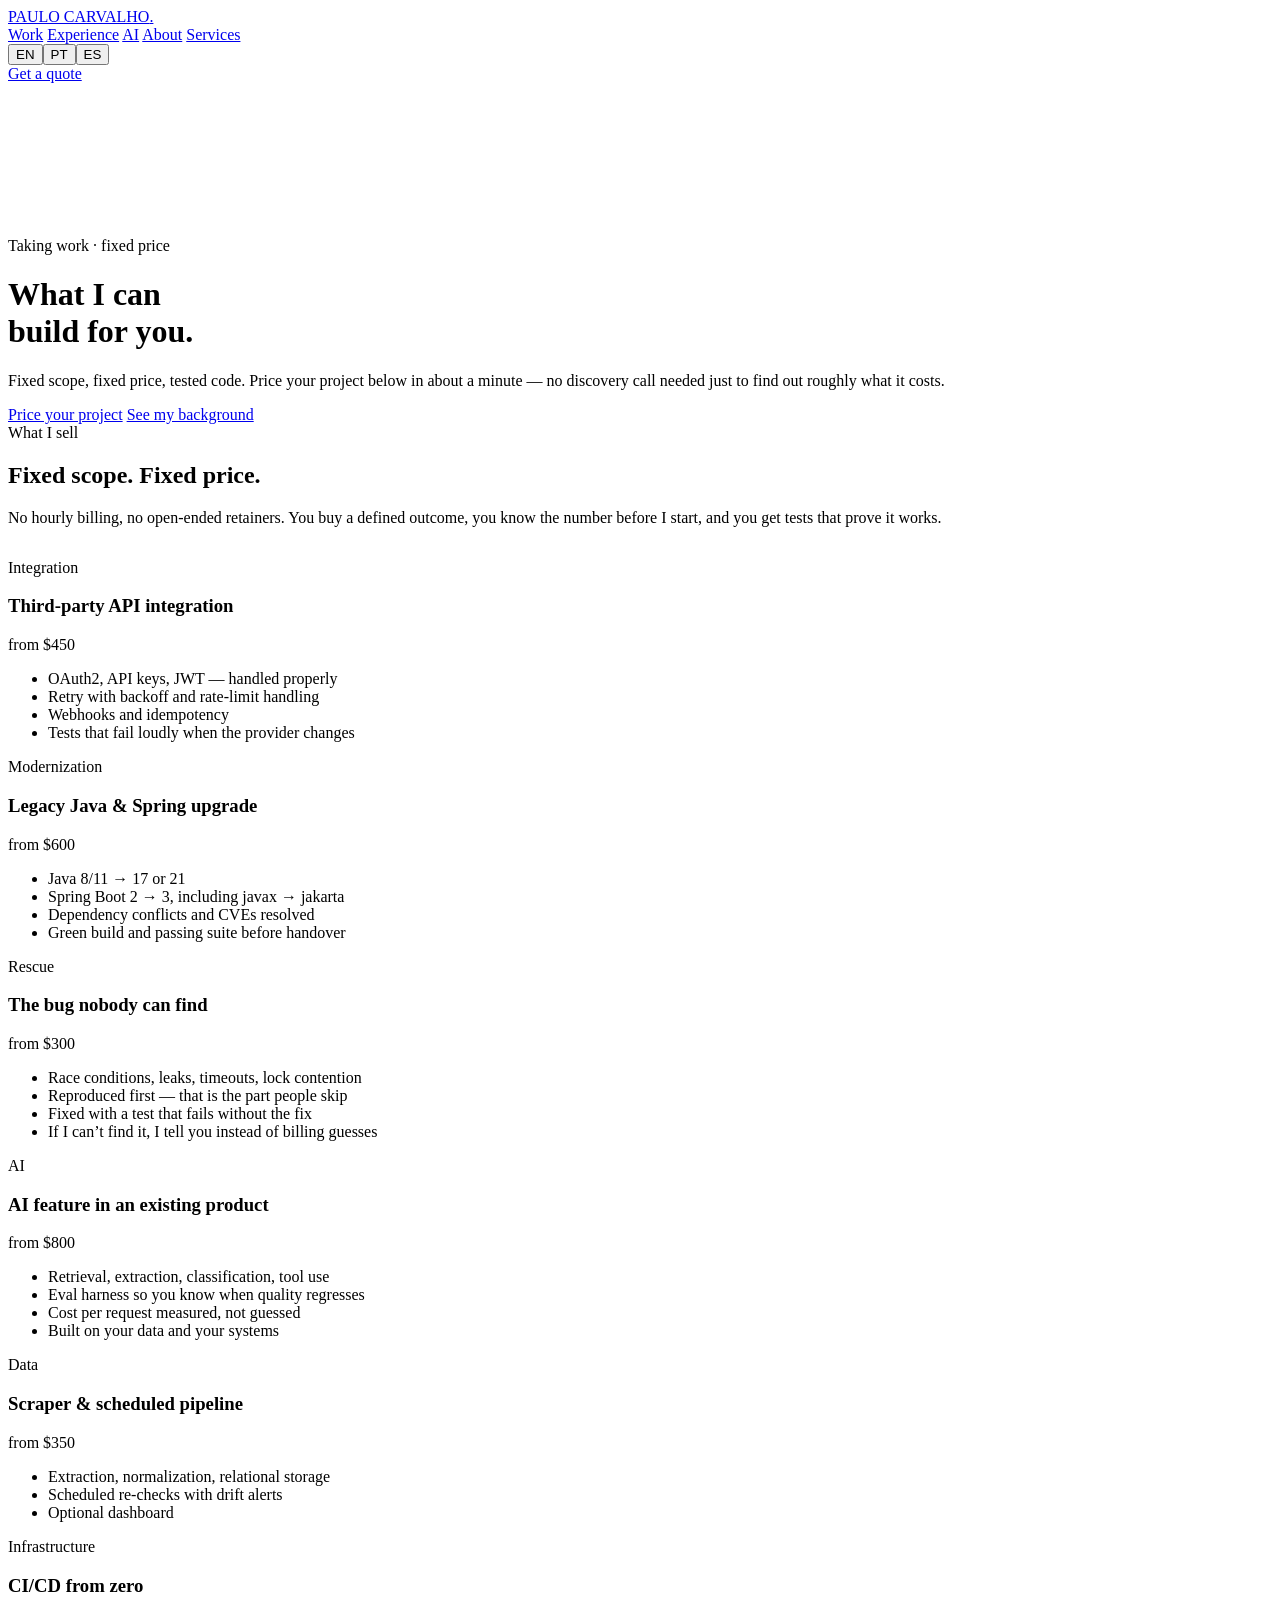
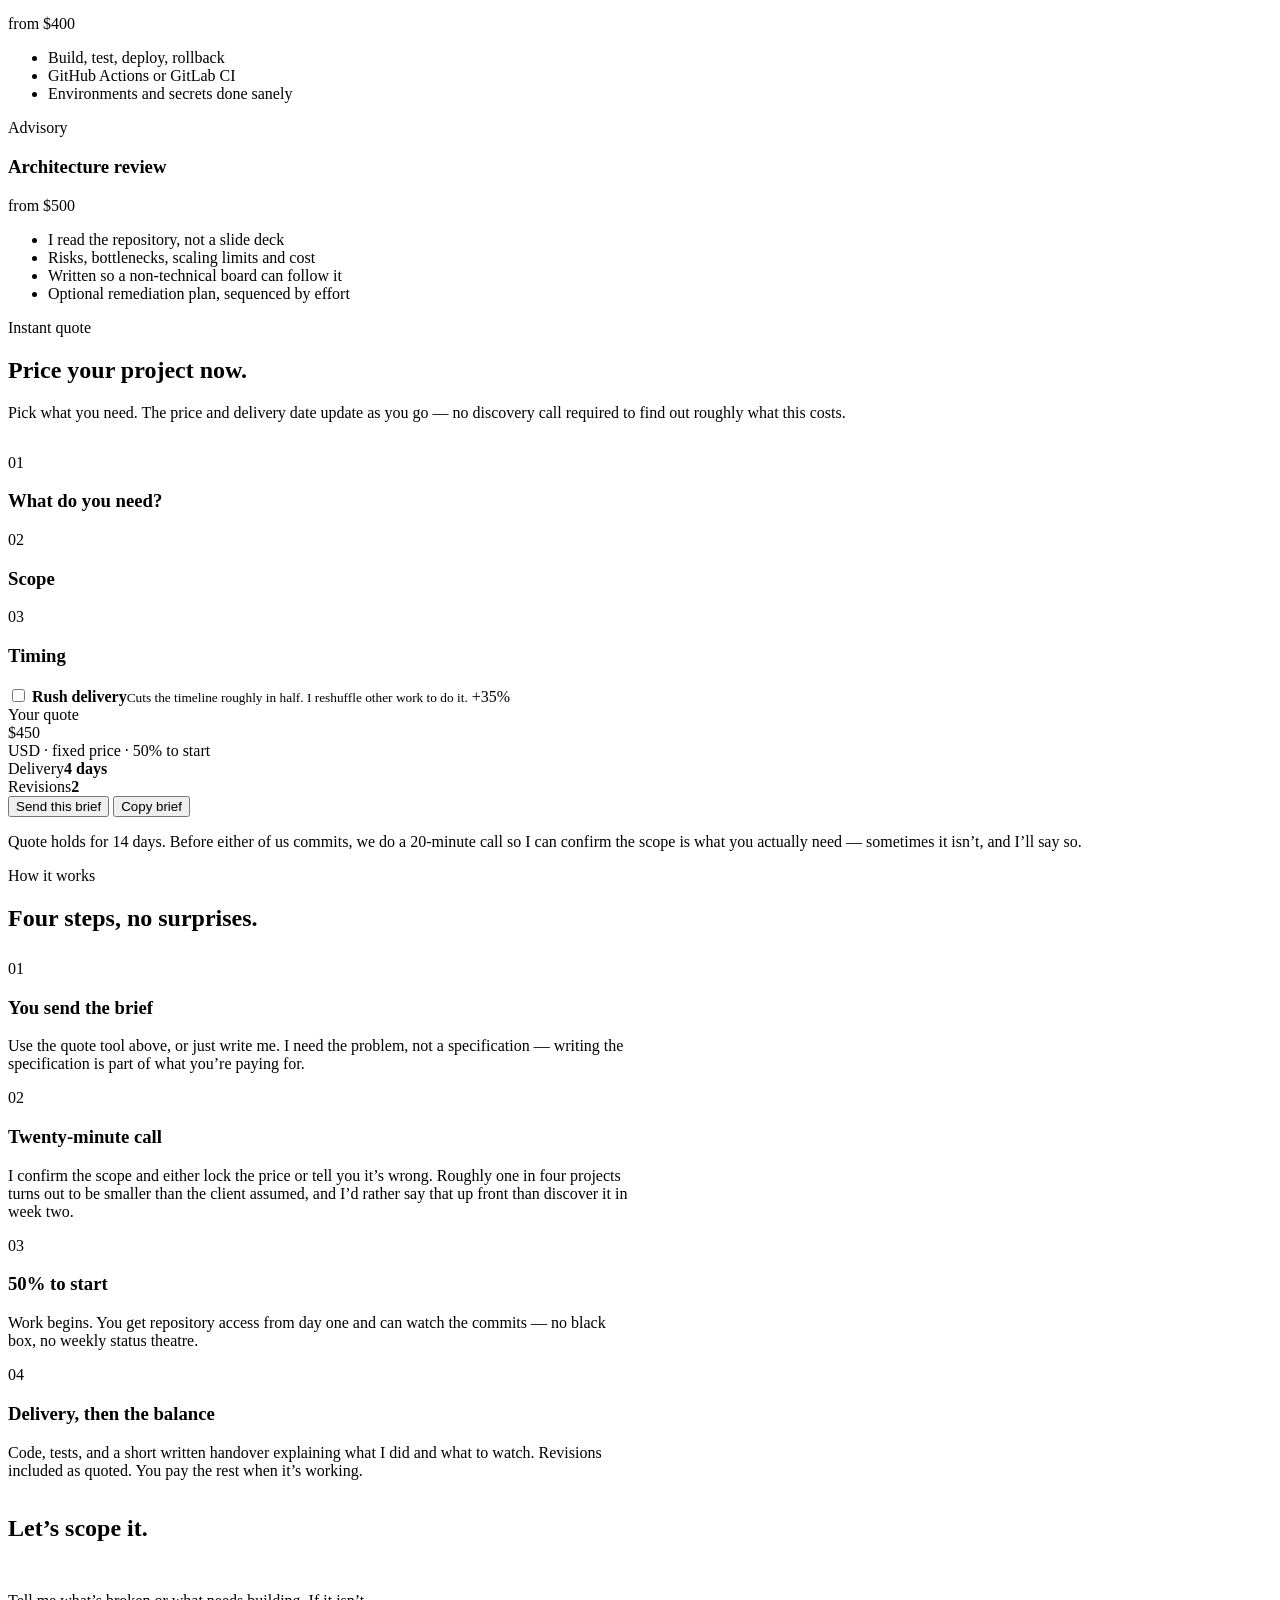
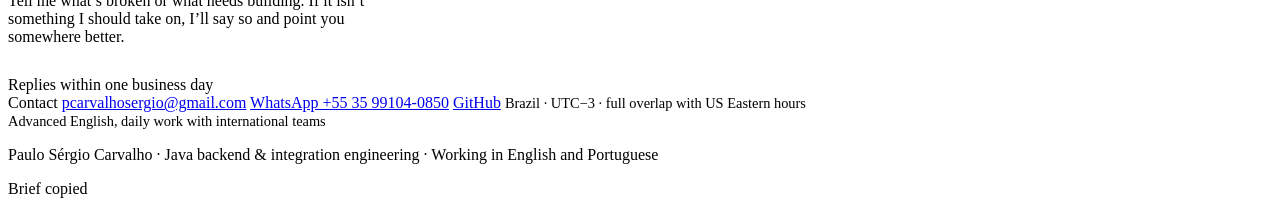
==== commit a0d10d93: "Trata visual tecnico e conserta o envio do briefing O botao de enviar usava mailto: puro, que nao fa" ====
--- a/public/services.html
+++ b/public/services.html
@@ -18,7 +18,7 @@
 <meta name="twitter:title" content="Services & Pricing — Paulo Carvalho">
 <meta name="twitter:description" content="Fixed-scope backend engineering: API integrations, legacy Java upgrades, stuck bugs, AI features. Instant quote.">
 <meta name="twitter:image" content="https://paulosergiocarvalho.com.br/og.png">
-<link rel="stylesheet" href="/style.css?v=0dc7078f">
+<link rel="stylesheet" href="/style.css?v=908f22b3">
 <link rel="icon" href="data:image/svg+xml,<svg xmlns=%22http://www.w3.org/2000/svg%22 viewBox=%220 0 32 32%22><rect width=%2232%22 height=%2232%22 rx=%226%22 fill=%22%231B4FD8%22/><text x=%2216%22 y=%2223%22 font-family=%22monospace%22 font-size=%2219%22 font-weight=%22700%22 fill=%22white%22 text-anchor=%22middle%22>P</text></svg>">
 </head>
 <body>
@@ -37,6 +37,7 @@
   </div>
 </nav>
 <header class="hero" id="top">
+  <canvas id="heroCanvas" aria-hidden="true"></canvas>
   <div class="wrap">
     <span class="status"><span class="dot"></span><span data-i18n="svc.status">Taking work &middot; fixed price</span></span>
     <h1 data-i18n-html="svc.h1">What I can<br><span class="accent">build for you.</span></h1>
@@ -47,7 +48,7 @@
     </div>
   </div>
 </header>
-<section id="services">
+<section id="services" class="reveal">
   <div class="wrap">
     <div class="sec-lbl"><span class="lbl" data-i18n="svc.label">What I sell</span></div>
     <h2 data-i18n="svc.h2">Fixed scope. Fixed price.</h2>
@@ -132,7 +133,7 @@
     </div>
   </div>
 </section>
-<section id="quote">
+<section id="quote" class="reveal">
   <div class="wrap">
     <div class="sec-lbl"><span class="lbl" data-i18n="q.label">Instant quote</span></div>
     <h2 data-i18n="q.h2">Price your project now.</h2>
@@ -172,15 +173,25 @@
             <div><span class="lbl" data-i18n="q.revisions">Revisions</span><b id="revs">2</b></div>
           </div>
           <div class="lines" id="lines"></div>
-          <button class="btn btn-solid" id="send" data-i18n="q.send">Send this brief</button>
-          <button class="btn btn-ghost" id="copy" data-i18n="q.copy">Copy brief</button>
+          <button type="button" class="btn btn-solid" id="send" data-i18n="q.send">Send this brief</button>
+          <button type="button" class="btn btn-ghost" id="copy" data-i18n="q.copy">Copy brief</button>
+          <div class="sendpanel" id="sendPanel" hidden>
+            <h3 data-i18n="q.sent.h">Brief copied to your clipboard.</h3>
+            <p class="fineprint" data-i18n-html="q.sent.p">Pick how you would rather send it &mdash; the text is already copied either way.</p>
+            <a class="btn btn-solid" id="toGmail" target="_blank" rel="noopener" data-i18n="q.sent.gmail">Open in Gmail</a>
+            <a class="btn btn-ghost" id="toMail" data-i18n="q.sent.mail">Open mail app</a>
+            <a class="btn btn-ghost" id="toWhats" target="_blank" rel="noopener" data-i18n="q.sent.whats">Send on WhatsApp</a>
+            <p class="fineprint"><span data-i18n="q.sent.manual">Or paste it into an email to</span>
+              <b>pcarvalhosergio@gmail.com</b></p>
+            <button type="button" class="linkish" id="closePanel" data-i18n="q.sent.close">Close</button>
+          </div>
           <p class="fineprint" data-i18n-html="q.fine">Quote holds for 14 days. Before either of us commits, we do a 20-minute call so I can confirm the scope is what you actually need &mdash; sometimes it isn&rsquo;t, and I&rsquo;ll say so.</p>
         </div>
       </aside>
     </div>
   </div>
 </section>
-<section id="process">
+<section id="process" class="reveal">
   <div class="wrap">
     <div class="sec-lbl"><span class="lbl" data-i18n="proc.label">How it works</span></div>
     <h2 data-i18n="proc.h2">Four steps, no surprises.</h2>
@@ -214,7 +225,9 @@
 
 <div class="toast" id="toast">Brief copied</div>
 
-<script src="/i18n.js?v=dfcf72b2"></script>
-<script src="/quote.js?v=ec3ba798"></script>
+<script src="/i18n.js?v=9bc2ae44"></script>
+<script src="/hero.js?v=f38532af"></script>
+<script src="/reveal.js?v=c1247e52"></script>
+<script src="/quote.js?v=553524d1"></script>
 </body>
 </html>
